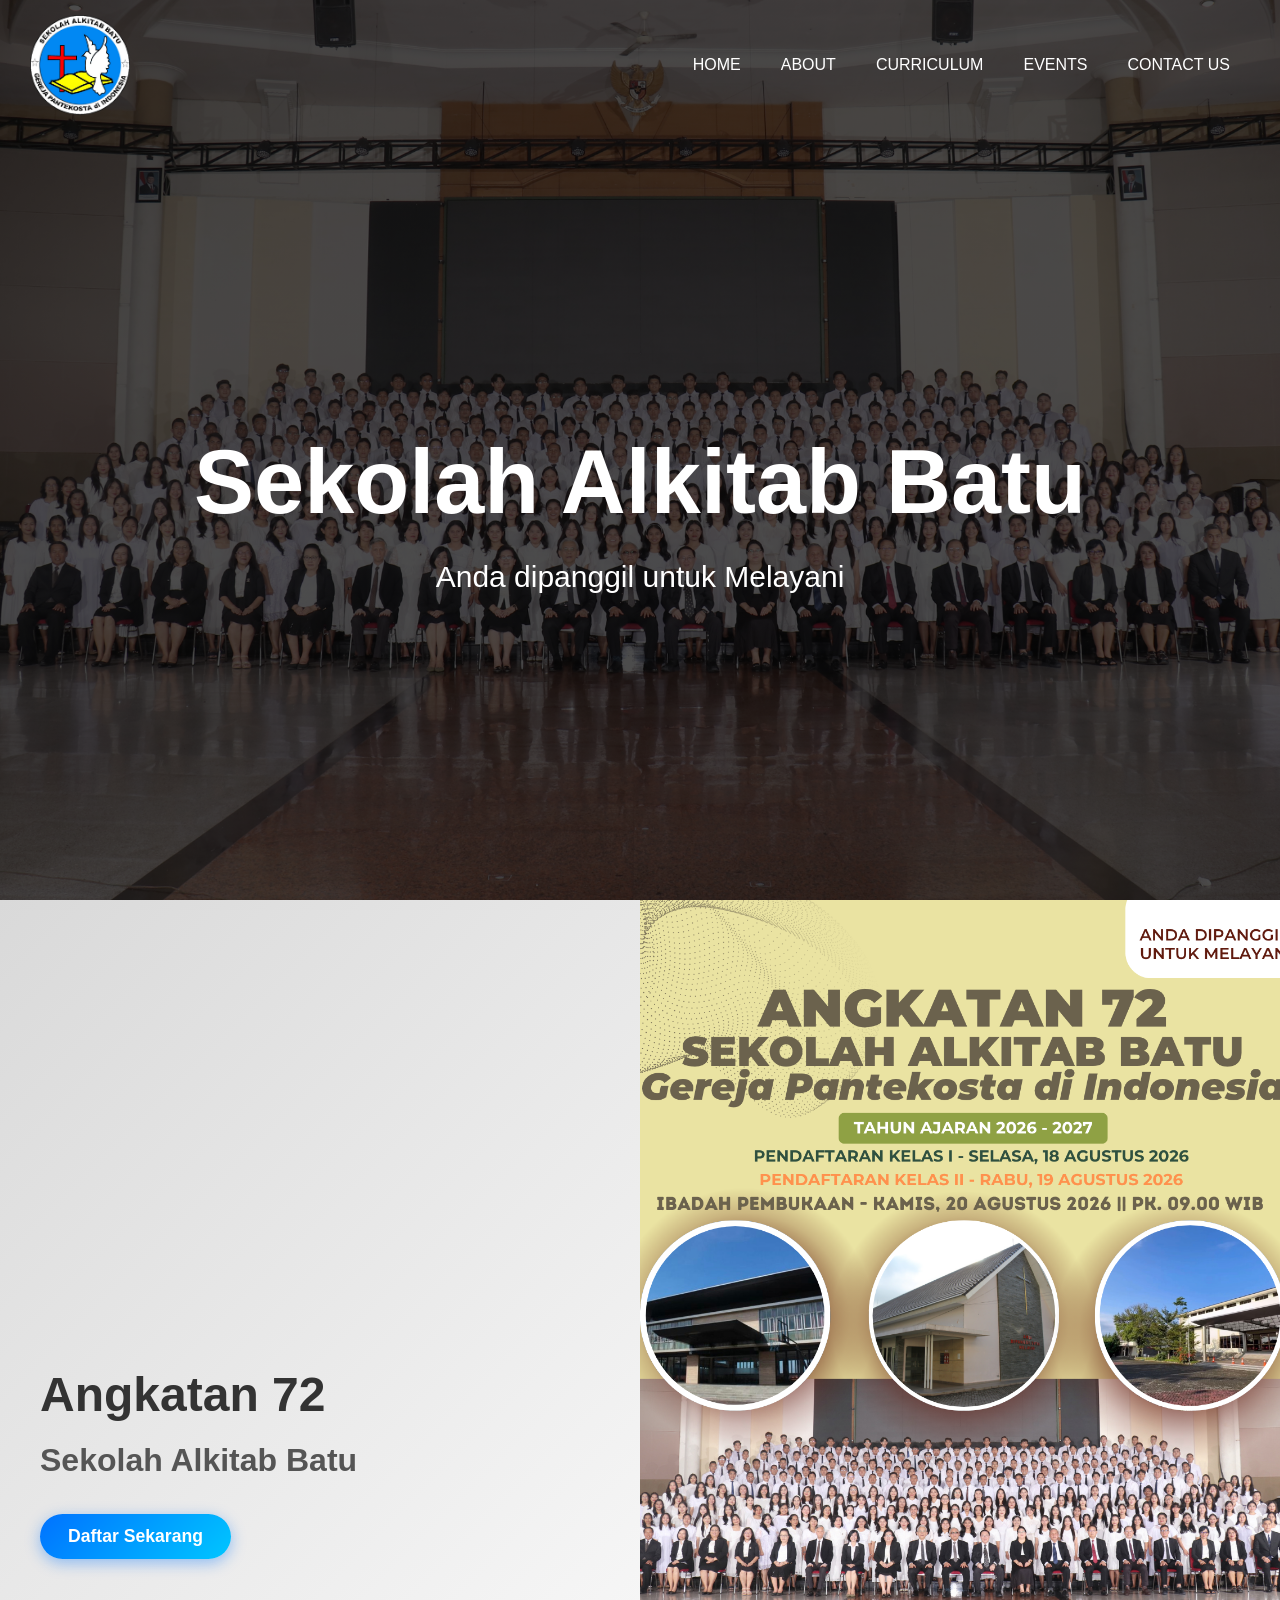
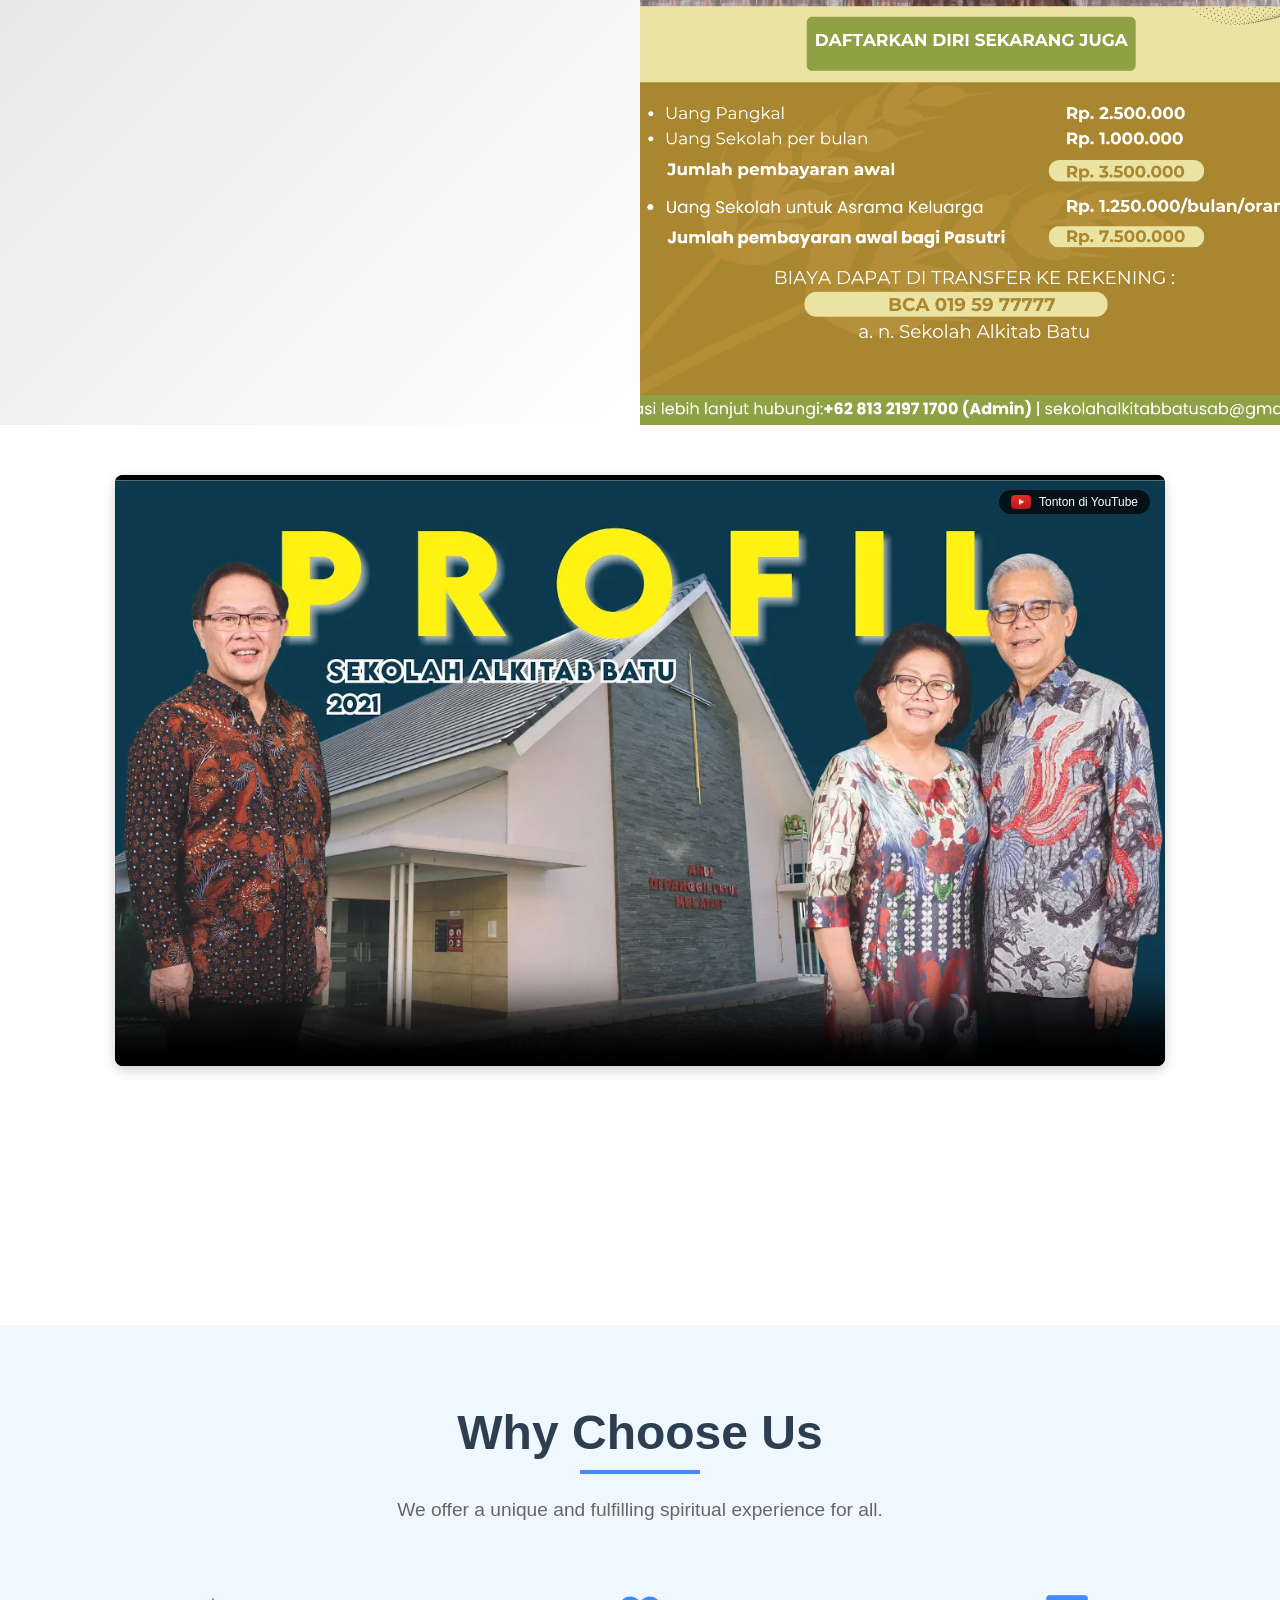
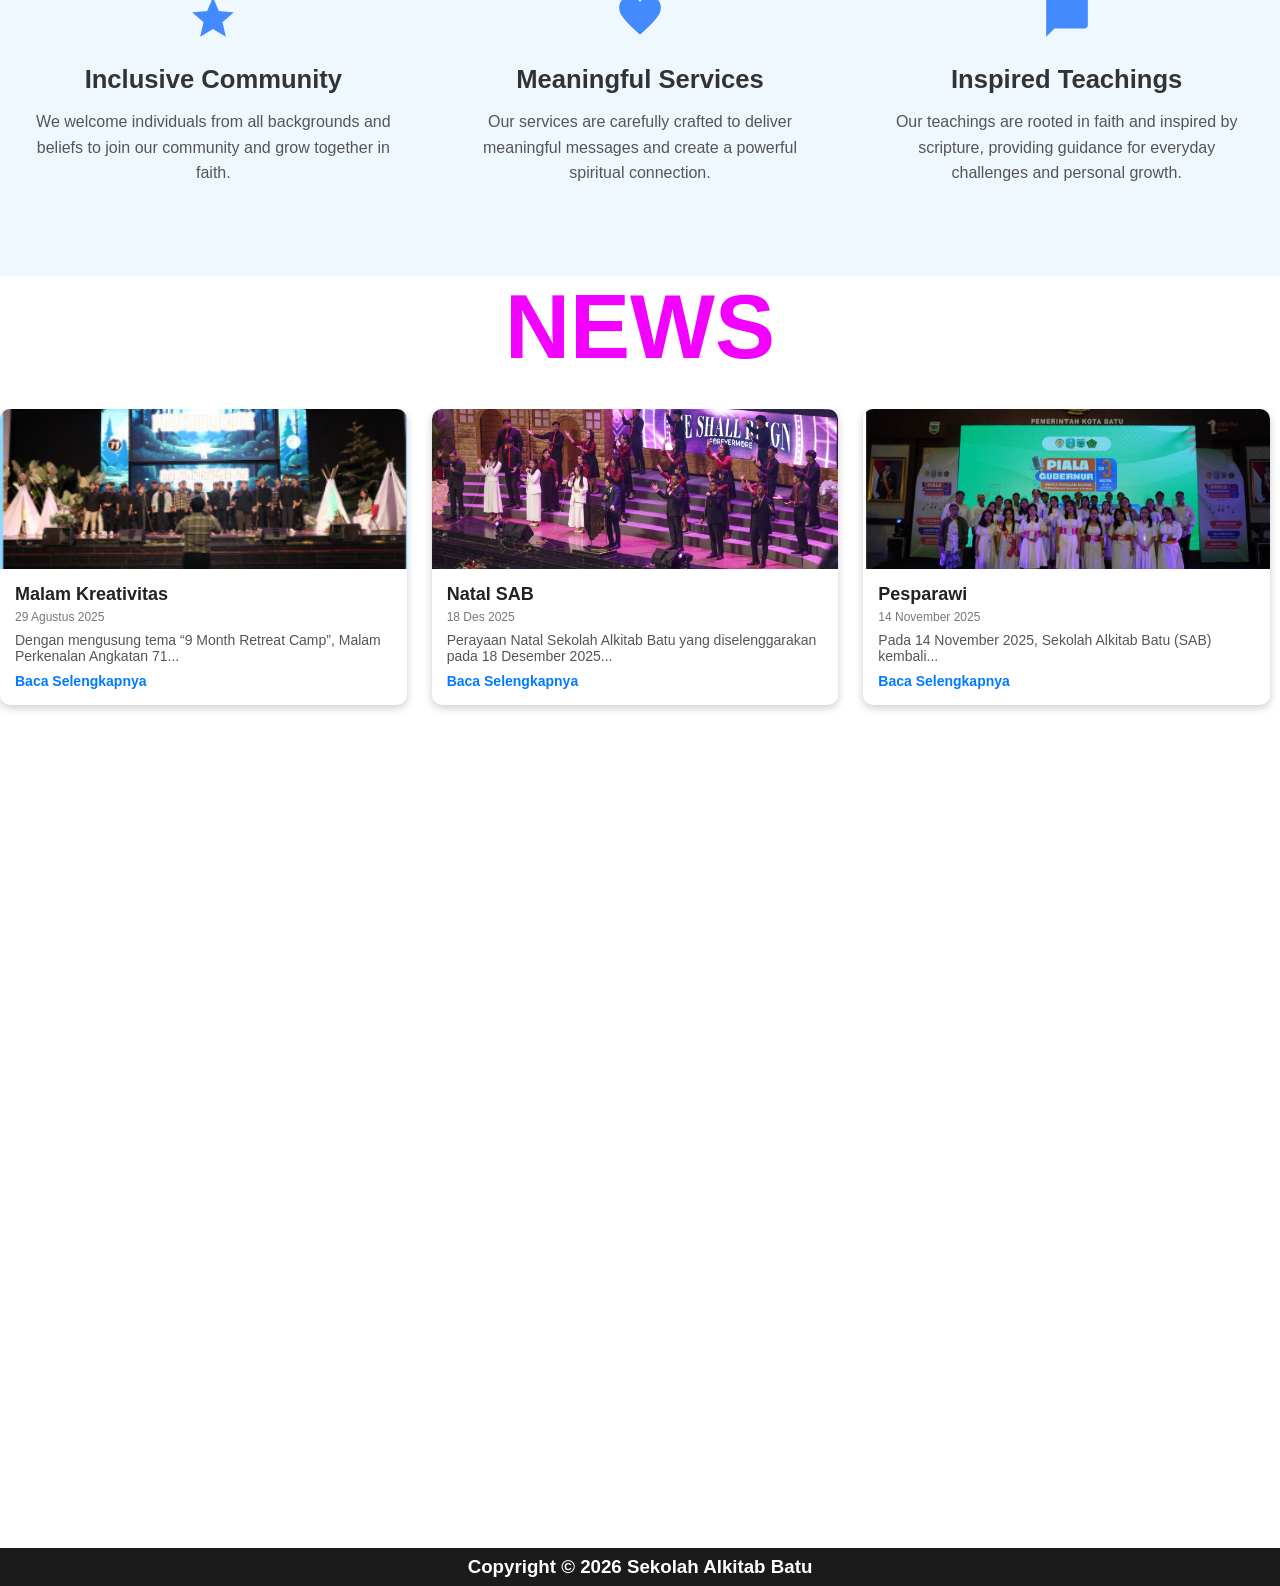
==== index.html @ ad8e278f "upload" ====
<!DOCTYPE html>
<html lang="en">

<head>
  <meta charset="UTF-8">
  <meta name="viewport" content="width=device-width, initial-scale=1.0">
  <title>Sekolah Alkitab Batu</title>
  <link rel="stylesheet" href="css/home.css">
</head>

<body>
 <div class="container" id="section1">
    <div class="slider-container">
        <div class="slide active bg_img1"></div>
        <div class="slide bg_img2"></div>
        <div class="slide bg_img3"></div>
    </div>

  <nav class="navbar">
    <img src="css/image/logo-sab.png" alt="logo" class="logo">
    <div class="hamburger" id="hamburger-menu">☰</div>
    <ul class="nav-links" id="nav-list">
      <li class="sidebar-only sidebar-title"><a href="home.html">Sekolah Alkitab Batu</a></li>
      <li class="active"><a href="home.html">HOME</a></li>
      <li><a href="about-us.html">ABOUT</a></li>
      <li><a href="read-more.html">CURRICULUM</a></li>
      <li><a href="events.html">EVENTS</a></li>
      <li><a href="contact_us.html">CONTACT US</a></li>
    <li class="sidebar-only sidebar-footer">© 2026 Sekolah Alkitab Batu</li>
    </ul>
  </nav>

    <div class="header-text">
        <h1>Sekolah Alkitab Batu</h1>
        <p>Anda dipanggil untuk Melayani</p>
    </div>
</div>

<div class="section2">
  <div class="left">
    <h1>Angkatan 72</h1>
    <h2>Sekolah Alkitab Batu</h2>
    <a href="https://drive.google.com/drive/folders/10XVSkFwkwXgyRfjBZw1SyXzf9VDKRDVM?usp=sharing" class="btn">Daftar Sekarang</a>
  </div>
  <div class="right">
  </div>
</div>

<div class="container" id="section3">
  <div class="video-wrapper">
  <video autoplay muted loop playsinline controls poster="css/image/thumbnail.jpg">
    <source src="css/image/PROFIL SEKOLAH ALKITAB BATU  2021.mp4" type="video/mp4">
  </video>

  <a href="https://youtu.be/Lh87fU7AupY" target="_blank" class="yt-link" title="Tonton di YouTube">
    <img src="css/image/youtube-png-5932.png" alt="YouTube Icon">
    <span>Tonton di YouTube</span>
  </a>
</div>
</div>

<section class="section-why">
    <div class="sw-header">
        <h1>Why Choose Us</h1>
        <div class="sw-line"></div>
        <p>We offer a unique and fulfilling spiritual experience for all.</p>
    </div>

    <div class="sw-container">
        <div class="sw-item">
            <div class="sw-icon">
                <span class="material-symbols-outlined">grade</span>
            </div>
            <h2>Inclusive Community</h2>
            <p>We welcome individuals from all backgrounds and beliefs to join our community and grow together in faith.</p>
        </div>

        <div class="sw-item">
            <div class="sw-icon">
                <span class="material-symbols-outlined">favorite</span>
            </div>
            <h2>Meaningful Services</h2>
            <p>Our services are carefully crafted to deliver meaningful messages and create a powerful spiritual connection.</p>
        </div>

        <div class="sw-item">
            <div class="sw-icon">
                <span class="material-symbols-outlined">chat_bubble</span>
            </div>
            <h2>Inspired Teachings</h2>
            <p>Our teachings are rooted in faith and inspired by scripture, providing guidance for everyday challenges and personal growth.</p>
        </div>
    </div>
</section>

<link rel="stylesheet" href="https://fonts.googleapis.com/css2?family=Material+Symbols+Outlined:opsz,wght,FILL,GRAD@48,400,1,0" />

<div class="section4">
  <div class="landing">
    <div class="text">
      <h1>NEWS</h1>
    </div>
  </div>

  <div class="news-container">
  <div class="news-card">
    <div class="news-thumb news1"></div>
      <div class="news-body">
        <h3>Malam Kreativitas</h3>
        <span class="date">29 Agustus 2025</span>
        <p>Dengan mengusung tema “9 Month Retreat Camp”, Malam Perkenalan Angkatan 71...</p>
        <a href="#popup1" class="read-more">Baca Selengkapnya</a>
      </div>
  </div>

  <div class="news-card">
    <div class="news-thumb news2"></div>
      <div class="news-body">
        <h3>Natal SAB</h3>
        <span class="date">18 Des 2025</span>
        <p>Perayaan Natal Sekolah Alkitab Batu yang diselenggarakan pada 18 Desember 2025...</p>
        <a href="#popup2" class="read-more">Baca Selengkapnya</a>
      </div>
    </div>

    <div class="news-card">
      <div class="news-thumb news3"></div>
        <div class="news-body">
        <h3>Pesparawi</h3>
        <span class="date">14 November 2025</span>
        <p>Pada 14 November 2025, Sekolah Alkitab Batu (SAB) kembali...</p>
        <a href="#popup3" class="read-more">Baca Selengkapnya</a>
        </div>
      </div>
    </div>
</div>

<div id="popup1" class="popup">
  <div class="popup-content">
    <a href="#" class="close">&times;</a>
    <div class="popup-header">
      <h2 class="popup-title">MALAM KREATIVITAS</h2>
      <h4 class="popup-subtitle">Perkenalan Angkatan 71 - 29 Agustus 2025</h4>
    </div>
    
    <div class="popup-images">
      <div class="popup-img-box">
        <img src="css/image/malam kreativitas.png" alt="malam kreativitas 1" class="popup-img">
        <p class="caption">Tim Pesparawi SAB tampil penuh semangat</p>
      </div>
      <div class="popup-img-box">
        <img src="css/image/malam kreativi.png" alt="Malam kreativitas 2" class="popup-img">
        <p class="caption">Suasana penuh antusiasme</p>
      </div>
    </div>

    <div class="popup-body">
      <p>Dengan mengusung tema “9 Month Retreat Camp”, Malam Perkenalan Angkatan 71 dikemas dalam konsep berkemah. Acara ini merupakan salah satu event tahunan Sekolah Alkitab Batu, digelar pada 29 Agustus 2025 di Auditorium Beth Sean SAB.</p>
      <p>Acara menampilkan 23 pengisi acara: 4 kamar siswa, 7 kamar siswi, dan 12 talent show. Setiap kamar menampilkan ciri khas masing-masing, diakhiri dengan perkenalan anggota kamar.</p>
      <p>Acara berlangsung meriah dan penuh sukacita, ditutup dengan penyerahan hadiah oleh Pdt. Daniel Rahardjo untuk pemenang outbound pengenalan lingkungan sekolah.</p>
      <blockquote class="highlight">
        “Karna Allah kita kreatif, maka ciptaanNya pun kreatif”
      </blockquote>
    </div>
  </div>
</div>

<div id="popup2" class="popup">
  <div class="popup-content">
    <a href="#" class="close">&times;</a>
    <div class="popup-header">
      <h2 class="popup-title">NATAL SAB</h2>
      <h4 class="popup-subtitle">Perayaan Natal - 18 Desember 2025</h4>
    </div>

    <div class="popup-images">
      <div class="popup-img-box">
        <img src="css/image/NatalSAB.png" alt="Natal SAB" class="popup-img">
        <p class="caption">Perayaan Natal SAB penuh sukacita</p>
      </div>
      <div class="popup-img-box">
        <img src="css/image/nata.png" alt="Natal SAB 2" class="popup-img">
        <p class="caption">Suasana penuh antusiasme</p>
      </div>
    </div>

    <div class="popup-body">
      <p>Perayaan Natal Sekolah Alkitab Batu pada 18 Desember 2025 berlangsung penuh sukacita. Mengusung tema “He Shall Reign Forevermore”, acara ini menjadi momen indah bagi jemaat, mahasiswa, staf, dan tamu undangan.</p>
      <p>Acara diawali dengan praise and worship dipimpin oleh Pdt. Andrew Assa, dilanjutkan candle light oleh Kepala Sekolah dan Pdt. David Ibrahim sebagai simbol terang Kristus.</p>
      <p>Firman Tuhan menegaskan bahwa Yesus Kristus adalah Raja yang berkuasa atas hidup orang percaya. Kantata Natal yang dibawakan memperkaya perayaan dengan pujian, gerakan, dan kekompakan.</p>
      <p>Acara ditutup dengan ucapan terima kasih oleh Pdt. Daniel Raharjo dan doa penutup. Setelah ibadah, dilanjutkan ramah tamah di ruang makan SAB, dihadiri lebih dari 700 orang.</p>

      <blockquote class="highlight">
        “He Shall Reign Forevermore”
      </blockquote>
    </div>
  </div>
</div>

<div id="popup3" class="popup">
  <div class="popup-content">
    <a href="#" class="close">&times;</a>
    
    <div class="popup-header">
      <h2 class="popup-title">MEZBAH, BUKAN PANGGUNG</h2>
      <h4 class="popup-subtitle">Kontingen Pesparawi Sekolah Alkitab Batu Goes to Surabaya</h4>
    </div>

  <div class="popup-images">
    <div class="popup-img-box">
      <img src="css/image/pesparawi.png" alt="Pesparawi SAB 1" class="popup-img">
      <p class="caption">Tim Pesparawi SAB tampil penuh semangat</p>
    </div>
  <div class="popup-img-box">
    <img src="css/image/pesparwai.png" alt="Pesparawi SAB 2" class="popup-img">
    <p class="caption">Suasana penuh antusiasme</p>
  </div>
  </div>
  
    <div class="popup-body">
      <p>Pada 14 November 2025, Sekolah Alkitab Batu (SAB) kembali menunjukkan dedikasi dan talenta terbaiknya dalam ajang Pesparawi tingkat Provinsi kategori Paduan Suara Remaja. Bertempat di Graha Pancasila, Balai Kota Among Tani, Kota Wisata Batu, acara ini berlangsung dengan suasana penuh antusiasme, kreativitas, dan kekompakan.</p>
      <p>Kontingen SAB yang beranggotakan 30 orang adalah hamba-hamba Tuhan yang dipanggil untuk melayani dalam paduan suara. Mereka sadar kehidupan mereka adalah penyembahan, sehingga setiap pujian yang dinaikkan bertujuan memberkati orang lain dan memuliakan nama Tuhan Yesus.</p>
      <p>Penampilan yang sangat memberkati. Seketika atmosfer ruangan berubah karena ada pengurapan Tuhan dalam pujian yang dibawakan kontingen SAB.</p>
      <blockquote class="highlight">
        Mezbah berbeda dengan panggung. Panggung menuntut pujian, tetapi mezbah adalah tempat kita mempersembahkan hidup kepada Tuhan.
      </blockquote>
      <p>Tim Pesparawi SAB goes to Surabaya menjadi pencapaian yang membanggakan sekaligus dorongan untuk terus berlatih dan memberi yang terbaik bagi Tuhan. Juara hanyalah bonus, yang terpenting adalah setiap talenta dipakai untuk memuliakan nama Tuhan.</p>
    </div>
  </div>
</div>

<section class="cta-section">
  <h1 class="cta-title">Join Sekolah Alkitab Batu</h1>
    <p class="cta-description">
      Become part of our community and take the first step towards a fulfilling and meaningful journey.
    </p>
  <a href="contact_us.html" class="btn-join">JOIN NOW</a>
</section>

<footer>
    <div class="f-container">
      <div class="footer-left">
        <img src="css/image/logo-sab.png" alt="">
      </div>

      <div class="footer-center">
        <h2>Quick Link</h2>
        <ul>
          <li><a href="about-us.html">About</a></li>
          <li><a href="contact_us.html">Contact Us</a></li>
        </ul>
      </div>

      <div class="footer-right">
        <h2>Social Media</h2>
        <ul class="icon">
          <li><a href="https://www.instagram.com/sekolahalkitabbatu/?hl=en"><img src="css/image/logo-instagram-png-13547.png" alt=""></a></li>
          <li><a href="https://www.facebook.com/share/1B7aE4u3Wn/"><img src="css/image/facebook-png-6117.png" alt=""></a></li>
          <li><a href="https://wa.me/message/JY6PTT3UTQPRJ1"><img src="css/image/whatsapp-png-23845.png" alt=""></a></li>
          <li><a href="https://www.youtube.com/@sekolahalkitabbatu9835"><img src="css/image/youtube-png-5932.png" alt=""></a></li>
        </ul>
      </div>
    </div>
</footer>

<div class="copyright">
    <h3>Copyright &copy 2026 Sekolah Alkitab Batu</h3>
</div>

<script>
  const slides = document.querySelectorAll('.slide');
        let currentIndex = 0;

        function changeSlide() {
            slides[currentIndex].classList.remove('active');
            currentIndex = (currentIndex + 1) % slides.length;
            slides[currentIndex].classList.add('active');
        }

        setInterval(changeSlide, 5000);
  window.addEventListener("DOMContentLoaded", () => {
    const sections = document.querySelectorAll(
      ".section2, .section-why, .container, .section4, .cta-section, footer"
    );

    sections.forEach((sec, i) => {
      setTimeout(() => sec.classList.add("show"), i * 500);
    });
  });
  const hamburger = document.querySelector(".hamburger");
  const navLinks = document.querySelector(".nav-links");

  hamburger.addEventListener("click", () => {
    navLinks.classList.toggle("active");
});
</script>


</body>
</html>
---- css/home.css ----
* {
  margin: 0;
  padding: 0;
  font-family: Arial, Helvetica, sans-serif;
}

html{
  scroll-behavior:smooth;
}

.navbar {
  width: 100%;
  padding: 15px 30px;
  display: flex;
  align-items: center;
  justify-content: space-between;
  box-sizing: border-box;
  font-size: 14px;
  position: relative;
  z-index: 1000;
}

.logo {
  width: 100px;
  cursor: pointer;
}

.nav-links {
  margin: 0;
  padding: 0;
  display: flex;
  list-style: none;
}

.nav-links li {
  margin: 0 20px;
  position: relative;
  font-size: 16px;
}

.nav-links li a {
  text-decoration: none;
  color: white;
  text-transform: uppercase;
  transition: color 0.3s ease;
}

.sidebar-only {
  display: none !important;
}

.nav-links li a:hover {
  color: lightblue;
}

.nav-links li:not(.sidebar-only)::after {
  content: '';
  height: 3px;
  width: 0;
  background: lightblue;
  position: absolute;
  left: 0;
  bottom: -5px;
  transition: 0.5s;
}

.nav-links li:not(.sidebar-only):hover::after {
  width: 100%;
}

.hamburger {
  display: none;
  font-size: 24px;
  color: white;
  cursor: pointer;
}

@media (max-width: 768px) {
  .nav-links {
    display: none; 
    flex-direction: column;
    width: 70%; 
    height: 100vh;
    background: #232739; 
    position: fixed;
    top: 0;
    right: -70%;
    transition: right 0.4s ease;
    padding: 0;
    z-index: 999;
  }

  .nav-links.active {
    display: flex;
    right: 0; 
  }

  .sidebar-only {
    display: block !important;
  }

  .sidebar-title {
    padding: 30px 25px;
    border-bottom: 1px solid rgba(255,255,255,0.1);
  }
  
  .sidebar-title a {
    font-weight: bold;
    font-size: 18px;
    text-transform: none !important;
  }

  .nav-links li {
    margin: 0; 
    width: 100%;
    text-align: left; 
  }

  .nav-links li a {
    display: block;
    padding: 18px 25px;
    width: 100%;
    box-sizing: border-box;
  }

  .nav-links li a:hover, 
  .nav-links li.active a {
    background: #3a86ff; 
    color: white;
  }

  .sidebar-footer {
    margin-top: auto; 
    padding: 20px 25px;
    color: rgba(255,255,255,0.4);
    font-size: 12px;
    border-top: 1px solid rgba(255,255,255,0.1);
  }

  .nav-links li::after {
    display: none; 
  }

  .hamburger {
    display: block;
    z-index: 1001; 
  }
}

.header-text{
    position: relative; 
    z-index: 10;       
    flex: 1;           
    display: flex;
    flex-direction: column;
    justify-content: center; 
    align-items: center;     
    color: white;
    text-align: center;
    pointer-events: none;
}

.header-text h1{
  font-size: 90px;
  margin: 10px;
}

.header-text p{
  font-size: 30px;
  margin: 10px;
}

.landing {
  display: flex;
  height: 100%;
  align-items: center;
  justify-content: center;
}

.landing .text {
  display: flex;
  flex-wrap: nowrap;
  justify-content: center;
  text-align: center;
}

.landing .text h1 {
  color: rgb(242, 1, 255);
  font-size: 90px;
}

.header-text p{
  margin: 20px auto;
  font-weight: 100;
  line-height: 25px;
}

.container {
    width: 100%;
    height: 100vh;
    position: relative;
    overflow: hidden;
    display: flex;
    flex-direction: column;
}

.slider-container {
    position: absolute;
    top: 0;
    left: 0;
    width: 100%;
    height: 100%;
    z-index: 1;
}

.slide {
    position: absolute;
    width: 100%;
    height: 100%;
    background-position: center;
    background-size: cover;
    opacity: 0;
    transition: opacity 1.5s ease-in-out;
}

.slide.active {
    opacity: 1;
}

.bg_img1 {
    background-image: linear-gradient(rgba(0, 0, 0, 0.7), rgba(0, 0, 0, 0.7)), 
                      url("image/ANGKATAN 70.JPG");
}

.bg_img2 {
    background-image: linear-gradient(rgba(0, 0, 0, 0.7), rgba(0, 0, 0, 0.7)), 
                      url("image/ANGKATAN\ 69.jpg"); 
}

.bg_img3 {
    background-image: linear-gradient(rgba(0, 0, 0, 0.7), rgba(0, 0, 0, 0.7)), 
                      url("image/ANGKATAN\ 68.jpg"); 
}

.section2 {
  display: grid;
  grid-template-columns: 1fr 1fr;
  min-height: 125vh;
}

.left {
  background: linear-gradient(135deg, #d9d9d9, #ffffff);
  padding: 40px;
  display: flex;
  flex-direction: column;
  justify-content: center;
  align-items: flex-start;
  text-align: center;
}

.left h1 {
  font-size: 3em;
  margin: 0 0 20px;
  color: #333;
}

.left h2 {
  font-size: 2em;
  margin: 0 0 15px;
  color: #555;
}

.left p {
  font-size: 1.2em;
  margin: 10px 0;
  color: #444;
}

.btn {
  display: inline-block;
  padding: 12px 28px;
  margin-top: 20px;
  font-size: 1.1em;
  font-weight: bold;
  color: #fff;
  background: linear-gradient(135deg, #0072ff, #00c6ff);
  border: none;
  border-radius: 30px;
  text-decoration: none;
  box-shadow: 0 4px 15px rgba(0, 114, 255, 0.4);
  transition: all 0.3s ease;
}

.btn:hover {
  background: linear-gradient(135deg, #00c6ff, #0072ff);
  transform: translateY(-3px);
  box-shadow: 0 6px 20px rgba(0, 114, 255, 0.6);
}

.right {
  background-image: url("image/Flyer72.png"); 
  background-size: cover;
  background-position: center;
  background-repeat: no-repeat;
}

.bg_img3 {
  background-color: aliceblue;
  background-position: center;
  background-size: cover;
}

.video-wrapper {
  position: relative;
  width: 100%;
  max-width: 1050px;
  margin: 50px auto;
  aspect-ratio: 16 / 9;
  background: #000; 
  border-radius: 8px;
  overflow: hidden;
  box-shadow: 0 4px 12px rgba(0,0,0,0.2);
}

.video-wrapper video {
  width: 100%;
  height: 100%;
  object-fit: cover;
}

.yt-link {
  position: absolute;
  top: 15px;
  right: 15px;
  display: flex;
  align-items: center;
  background: rgba(0, 0, 0, 0.7);
  padding: 5px 12px;
  border-radius: 20px;
  text-decoration: none;
  color: white;
  font-family: sans-serif;
  font-size: 12px;
  transition: background 0.3s;
  z-index: 10;
}

.yt-link:hover {
  background: rgba(255, 0, 0, 0.9); 
}

.yt-link img {
  width: 20px;
  margin-right: 8px;
}

.section-why {
    padding: 80px 20px;
    margin: 0 auto;
    font-family: 'Segoe UI', Roboto, Helvetica, Arial, sans-serif;
    text-align: center;
    color: #333;
    background-color: aliceblue;
}

.sw-header h1 {
    font-size: 3rem;
    color: #2c3e50;
    margin-bottom: 10px;
    font-weight: 600;
}

.sw-line {
    width: 120px;
    height: 4px;
    background-color: #448aff; 
    margin: 0 auto 25px;
}

.sw-header p {
    font-size: 1.2rem;
    color: #666;
    margin-bottom: 60px;
}

.sw-container {
    display: flex;
    justify-content: space-between;
    gap: 40px;
    flex-wrap: wrap; 
}

.sw-item {
    flex: 1;
    min-width: 280px;
    padding: 10px;
}

.sw-icon {
    margin-bottom: 20px;
}

.sw-icon .material-symbols-outlined {
    font-size: 50px;
    color: #448aff;
    font-variation-settings: 'FILL' 1, 'wght' 400, 'GRAD' 0, 'opsz' 48;
}

.sw-item h2 {
    font-size: 1.6rem;
    margin-bottom: 15px;
    color: #333;
}

.sw-item p {
    line-height: 1.6;
    color: #555;
    font-size: 1rem;
}

header:hover {
      background-color: #357ab8;
    }

.news-container {
  display: flex;            
  gap: 25px;
  margin-top: 30px;
  overflow-x: auto;         
  padding-bottom: 15px;     
  scroll-snap-type: x mandatory;
}

.news-card {
  position: relative;
  background: #fff;
  border-radius: 10px;
  box-shadow: 0 3px 8px rgba(0,0,0,0.2);
  overflow: hidden;
  transition: transform 0.3s ease;
  flex: 0 0 calc(33.333% - 20px); 
  scroll-snap-align: start;
  min-width: 250px;
}

.news-container::-webkit-scrollbar {
  height: 8px;
}
.news-container::-webkit-scrollbar-thumb {
  background: #ccc;
  border-radius: 10px;
}

.news-card:hover {
  transform: translateY(-6px);
}

.news-thumb {
  width: 100%;
  height: 160px;
  background-size: cover;
  background-position: center;
}

.news-body {
  padding: 15px;
}

.news-body h3 {
  margin: 0;
  font-size: 18px;
  color: #222;
}

.news-body .date {
  font-size: 12px;
  color: #777;
  display: block;
  margin: 5px 0;
}

.news-body p {
  font-size: 14px;
  color: #555;
  margin: 8px 0;
}

.read-more {
  text-decoration: none;
  color: #007BFF;
  font-weight: bold;
  font-size: 14px;
}

.read-more:hover {
  text-decoration: underline;
}

.news1 {
  background-image: url("image/malam\ kreativitas.png");
}

.news2 {
  background-image: url("image/IMG_2236.jpg");
}

.news3 {
  background-image: url("image/pesparawi.png");
}

.popup {
  display: none;
  position: fixed;
  top: 0; left: 0;
  width: 100%; height: 100%;
  background: rgba(0,0,0,0.6);
  z-index: 999;
}

.popup:target {
  display: block;
  animation: fadeIn 0.3s ease;
}

.popup-content {
  background: #fff;
  margin: 8% auto;
  padding: 30px;
  width: 60%;
  max-width: 800px;
  max-height: 70%;
  border-radius: 10px;
  text-align: justify;
  box-shadow: 0 6px 20px rgba(0,0,0,0.3);
  overflow-y: auto;
}

.popup-header {
  text-align: center;
  margin-bottom: 20px;
}

.popup-title {
  font-size: 28px;
  font-weight: bold;
  color: #004aad; 
  text-transform: uppercase;
  margin-bottom: 10px;
}

.popup-subtitle {
  font-size: 18px;
  font-style: italic;
  color: #d35400; 
}

.popup-images {
  display: flex;
  gap: 20px;              
  justify-content: center;
  margin: 20px 0;
  flex-wrap: wrap;        
}

.popup-img-box {
  flex: 1;
  text-align: center;
}

.popup-img-box img {
  width: 100%;
  max-width: 400px;       
  height: 250px;
  object-fit: cover;
  border-radius: 8px;
  box-shadow: 0 4px 12px rgba(0,0,0,0.2);
}

.caption {
  font-size: 14px;
  color: #555;
  margin-top: 8px;
}

.caption {
  font-size: 14px;
  color: #555;
  margin-top: 8px;
}

.popup-body p {
  margin-bottom: 15px;
  text-align: justify;
}

.highlight {
  background: #fdf2d0;
  border-left: 5px solid #f39c12;
  padding: 10px 15px;
  font-style: italic;
  margin: 20px 0;
  color: #333;
}

.close {
  float: right;
  font-size: 28px;
  font-weight: bold;
  text-decoration: none;
  color: #888;
}

.close:hover {
  color: red;
}

@keyframes fadeIn {
  from {opacity: 0;}
  to {opacity: 1;}
}

@media (max-width: 600px) {
  .popup-content {
    width: 95%;
    padding: 15px;
  }
  .popup-title {
    font-size: 22px;
  }
}


.cta-section {
    text-align: center;
    padding: 100px 40px;
    color: white; 
    background: linear-gradient(135deg, #b8c6db 0%, #f5f7fa 100%); 
    background: linear-gradient(120deg, #d4fc79 0%, #96e6a1 100%); 
    background: linear-gradient(to right, #a1c4fd 0%, #c2e9fb 100%); 
    background: linear-gradient(135deg, #aec6cf, #e1bee7, #ffecb3);
    
    box-shadow: 0 15px 35px rgba(0, 0, 0, 0.05);
}

.cta-title {
    font-size: clamp(1.8rem, 5vw, 3.2rem); 
    margin-bottom: 20px;
    font-weight: 700;
    letter-spacing: -0.5px;
}

.cta-description {
    font-size: 1.15rem;
    max-width: 650px;
    margin: 0 auto 40px auto;
    line-height: 1.6;
    opacity: 0.95;
}

.btn-join {
    display: inline-block;
    background-color: #f38d31;
    color: white;
    padding: 16px 45px;
    text-decoration: none;
    font-weight: bold;
    border-radius: 6px;
    transition: all 0.3s ease;
    text-transform: uppercase;
    box-shadow: 0 4px 15px rgba(243, 141, 49, 0.3);
}

.btn-join:hover {
    background-color: #e67e22;
    transform: translateY(-3px);
    box-shadow: 0 6px 20px rgba(243, 141, 49, 0.4);
}

footer {
  background: black;
  position: relative;
  width: 100%;
  height: auto;
  padding: 50px 0px;
}

footer .f-container {
  width: 100%;
  display: grid;
  grid-template-columns: 1fr 0.5fr 0.5fr 1fr;
  grid-gap: 5px;
}

.footer-center,
.footer-right {
  padding-top: 50px;
}

footer h2 {
  position: relative;
  color: white;
  font-weight: 500;
  margin-bottom: 30px;
}

footer h2::before {
  content: '';
  position: absolute;
  bottom: -10px;
  left: 0px;
  width: 150px;
  height: 2px;
  background-color: white;
}

footer li {
  list-style-type: none;
}

.footer-left {
  display: flex;
  align-content: center;
  justify-content: center;
}

.footer-left img {
  margin: auto;
  width: 300px;
  height: 300px;
}

.footer-center li a {
  color: white;
  text-decoration: none;
  margin-bottom: 10px;
  display: inline-block;
  font-size: 20px;
}

.footer-center li a:hover {
  color: lightblue;
}

.icon {
  margin-top: 40px;
  display: grid;
  grid-template-columns: repeat(5, 50px);
  grid-gap: 20px;
}

.icon li {
  list-style-type: none;
}

.icon li a {
  display: inline-block;
  width: 50px;
  height: 50px;
  background: grey;
  display: grid;
  align-content: center;
  justify-content: center;
  border-radius: 40%;
}

.icon li a img {
  width: 30px;
  height: 30px;
}

.icon li a:hover {
  background: lightblue;
}

@media (max-width: 768px) {
  .section2 {
    grid-template-columns: 1fr;
  }
  .right {
    height: 50vh;
  }
  .sw-container {
        flex-direction: column;
        align-items: center;
  }
  .sw-item {
        max-width: 400px;
  }
  .cta-section {
        padding: 60px 20px;
  }
  footer .f-container {
    grid-template-columns: 1fr;
    text-align: center;
  }
  .footer-center, .footer-right {
    padding-top: 10px;
  }
}

.copyright {
  width: 100%;
  background: rgb(27, 27, 27);
  padding: 8px 0px;
  text-align: center;
  color: white;
}

.section2, .section-why, .container, .section4, .cta-section, footer {
  opacity: 0;
  transform: translateY(30px);
  transition: opacity 1s ease, transform 1s ease;
}

.show {
  opacity: 1;
  transform: translateY(0);
}
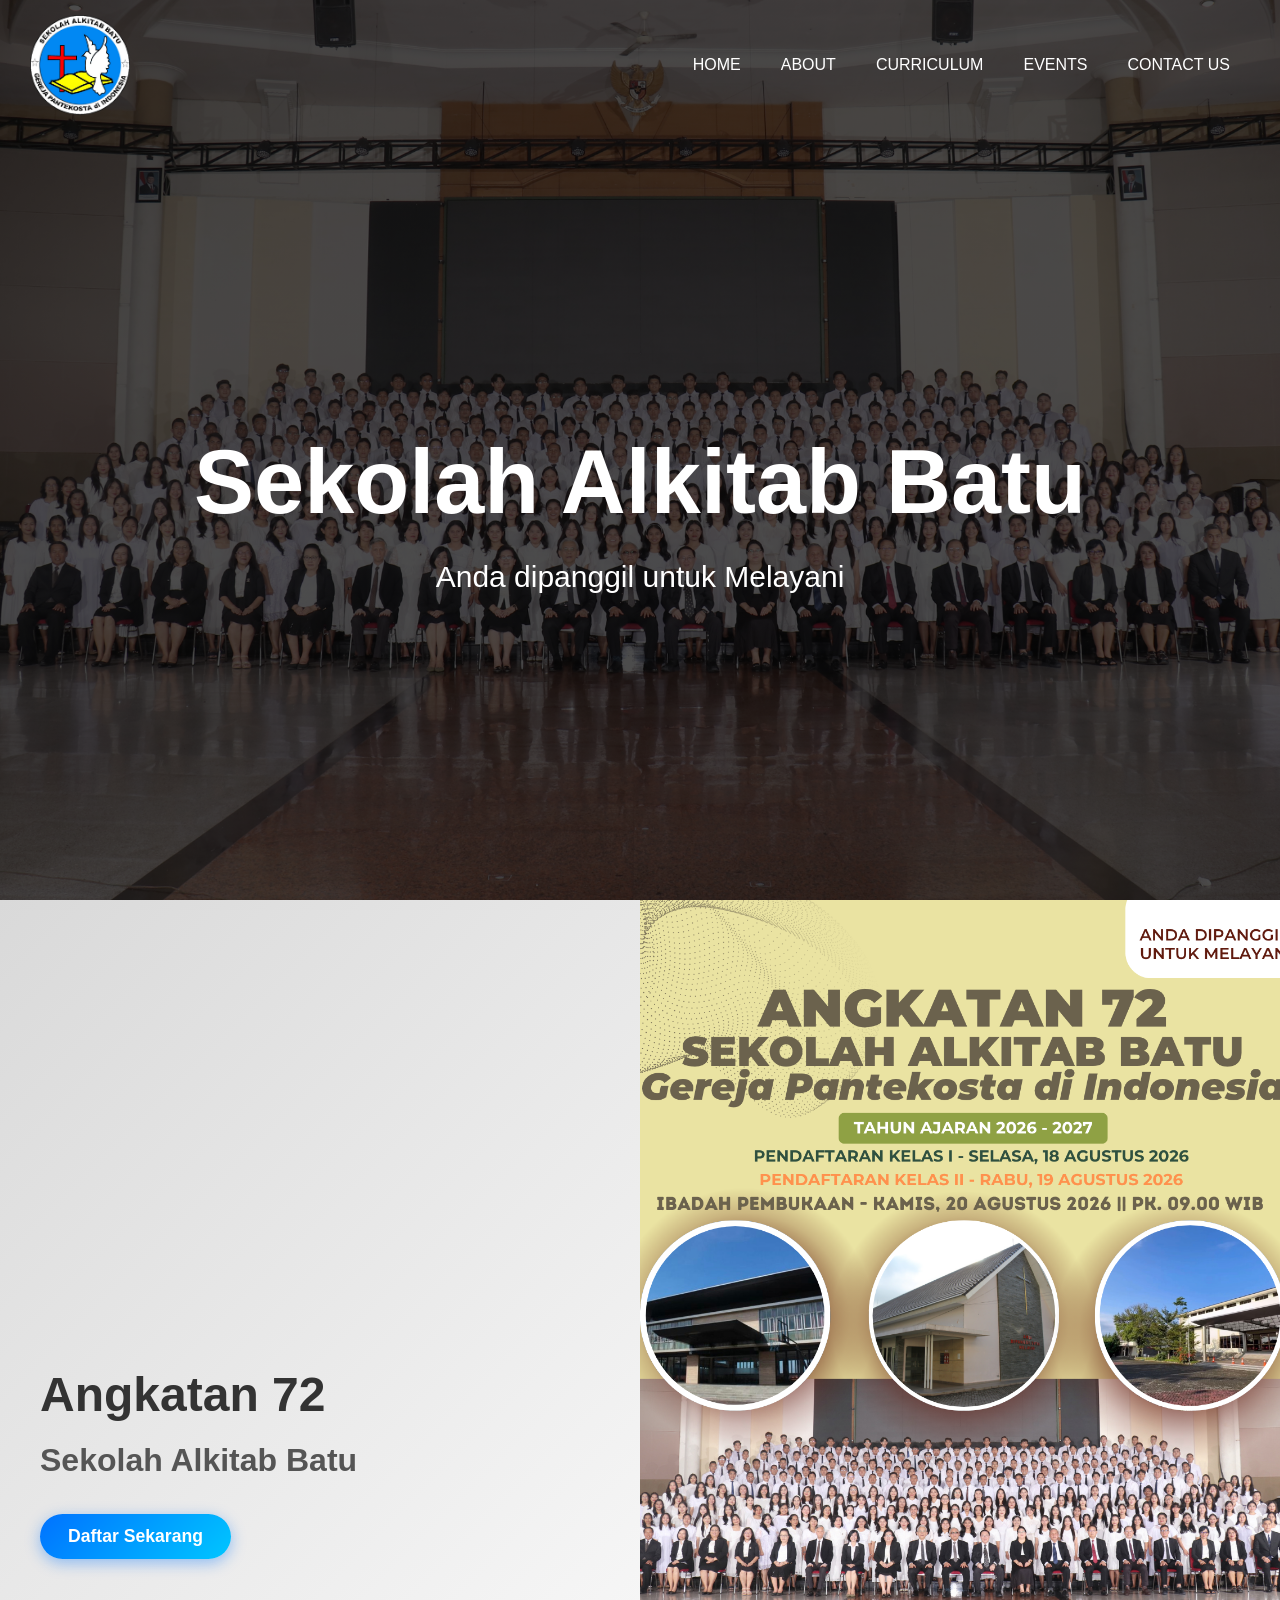
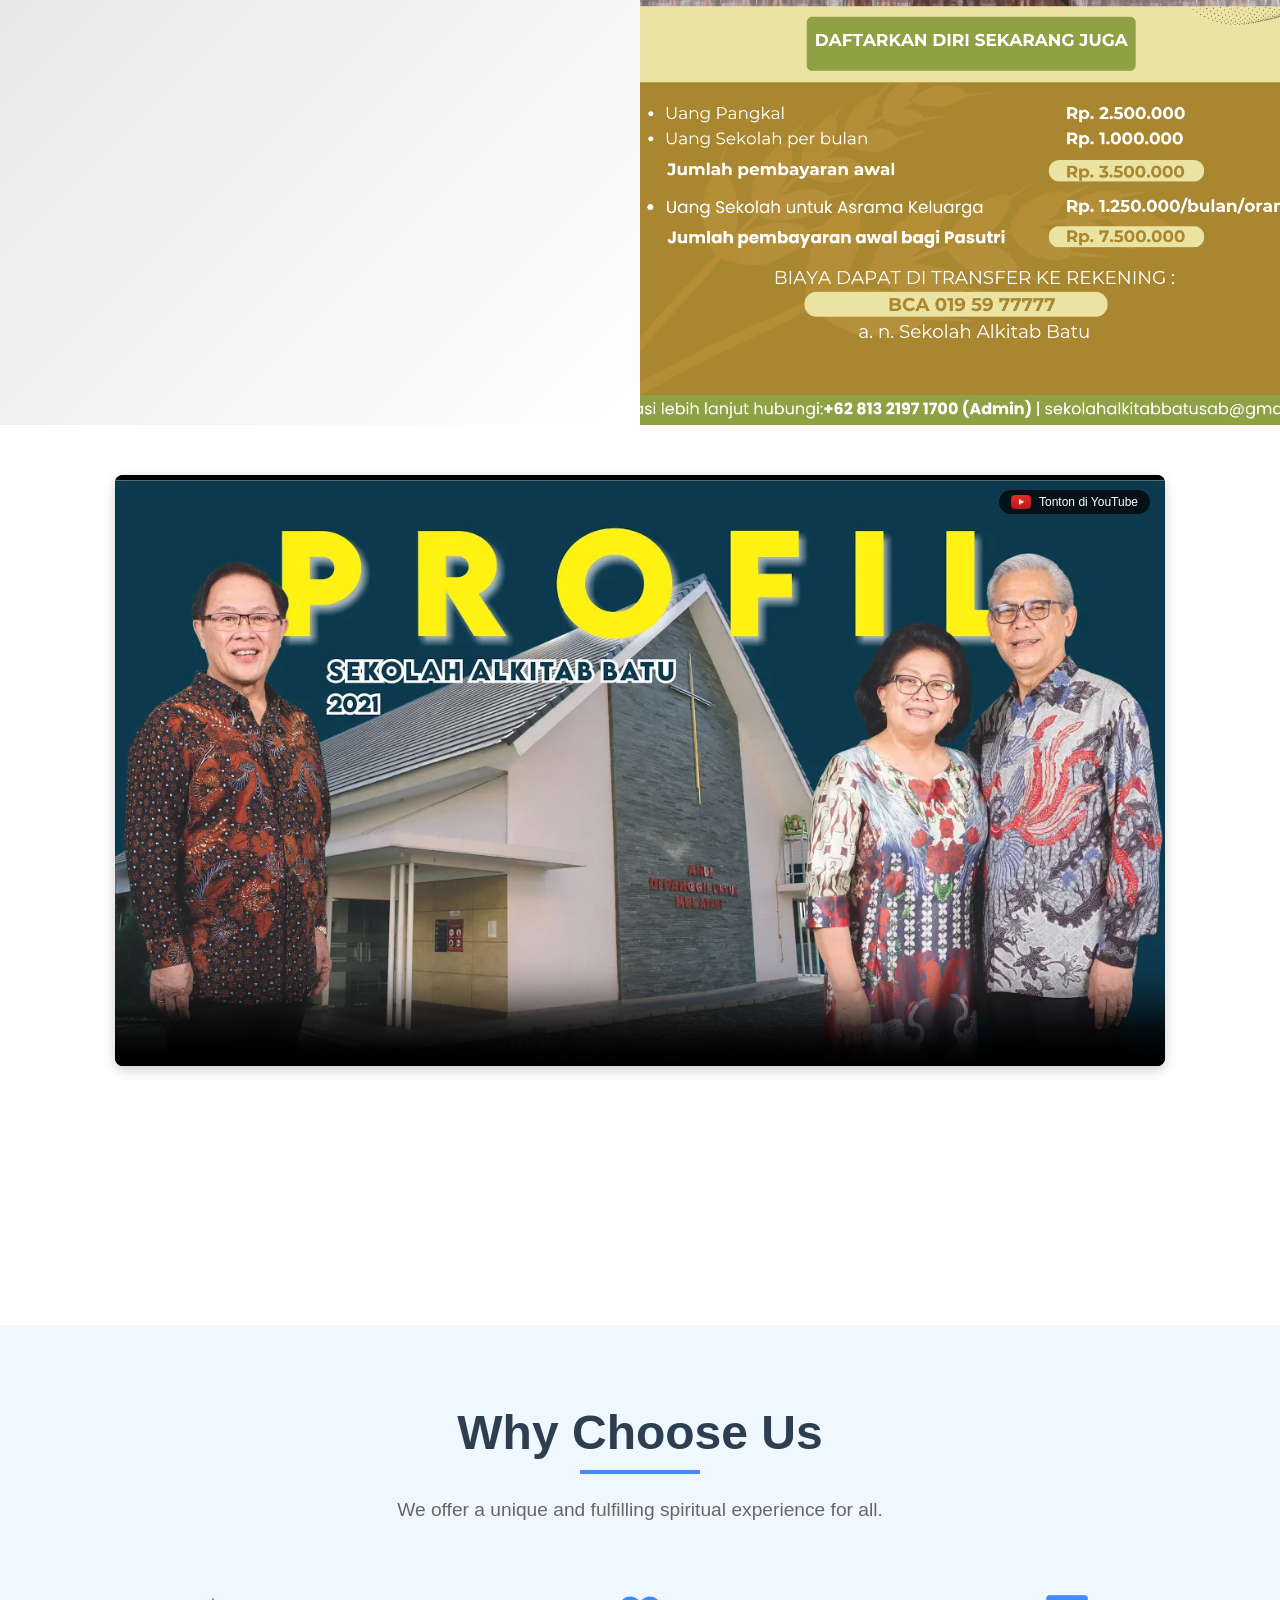
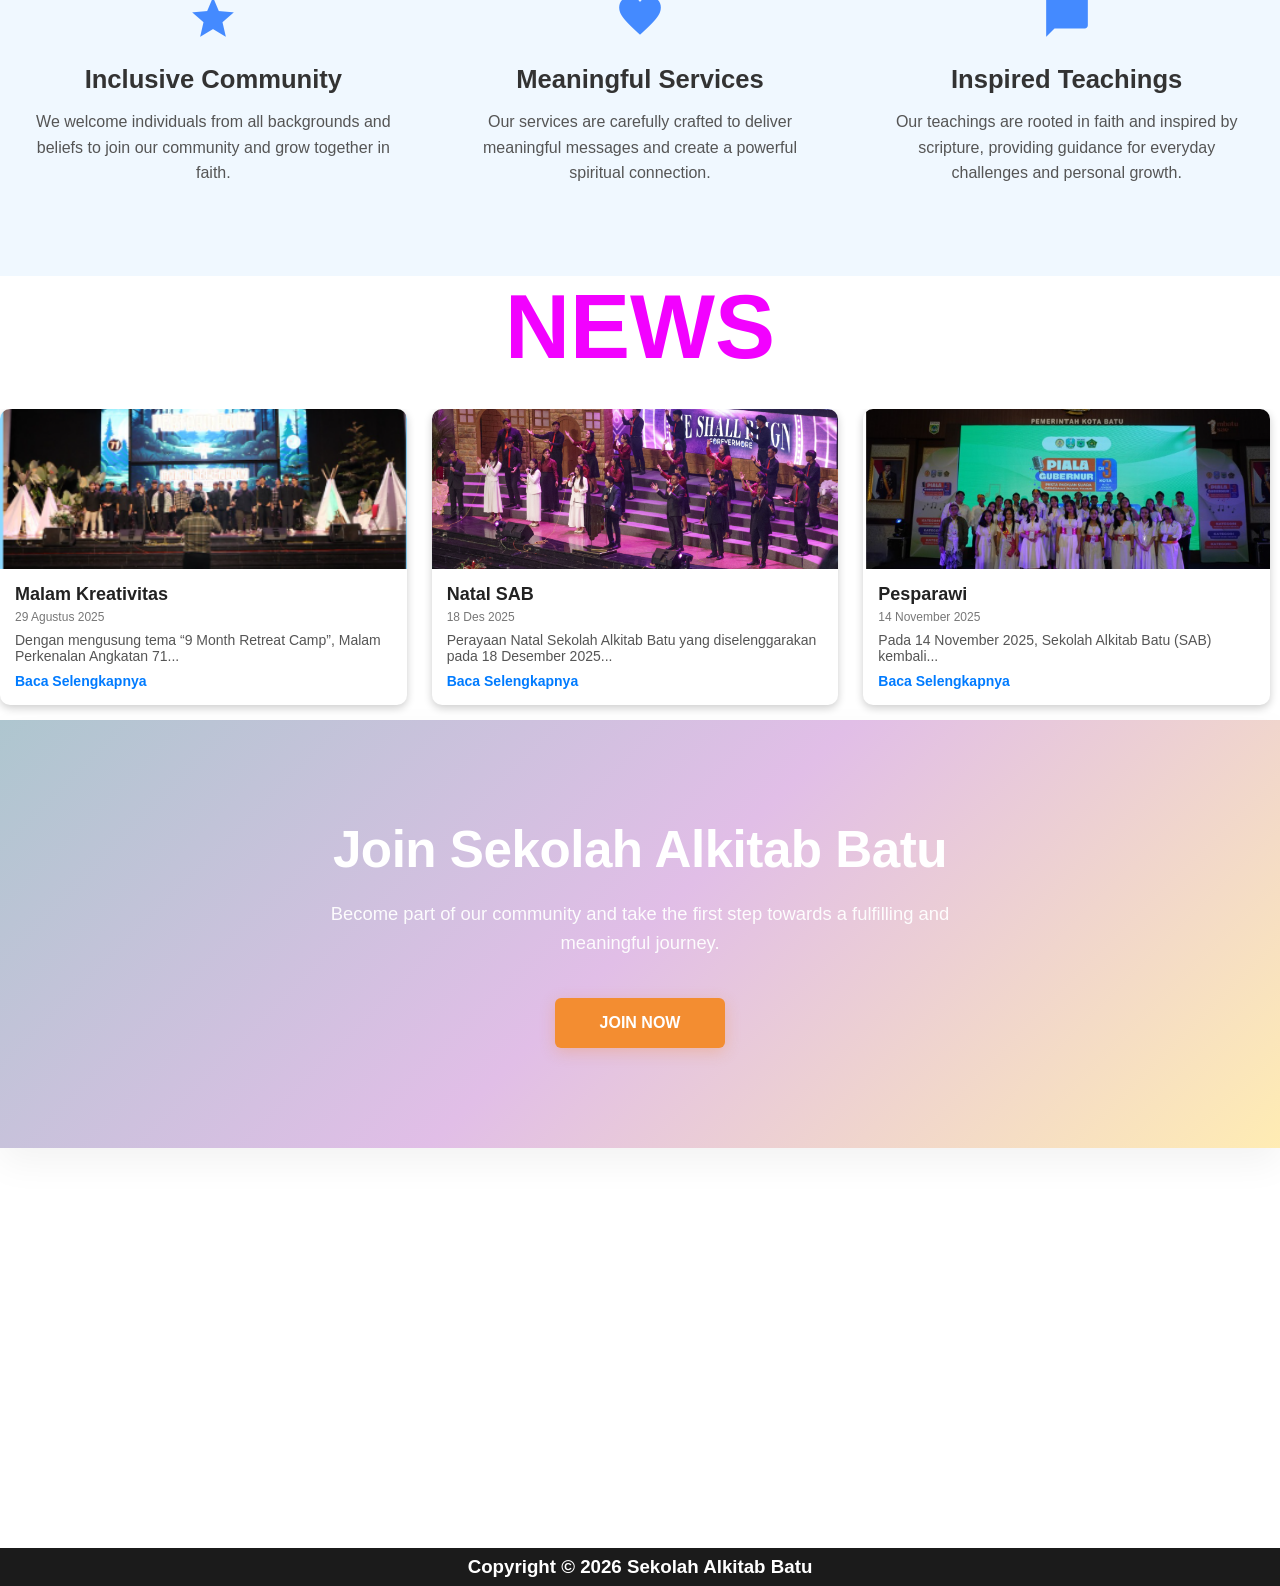
==== commit 7a41dbf2: "final 2" ====
--- a/index.html
+++ b/index.html
@@ -20,8 +20,8 @@
     <img src="css/image/logo-sab.png" alt="logo" class="logo">
     <div class="hamburger" id="hamburger-menu">☰</div>
     <ul class="nav-links" id="nav-list">
-      <li class="sidebar-only sidebar-title"><a href="home.html">Sekolah Alkitab Batu</a></li>
-      <li class="active"><a href="home.html">HOME</a></li>
+      <li class="sidebar-only sidebar-title"><a href="index.html">Sekolah Alkitab Batu</a></li>
+      <li class="active"><a href="index.html">HOME</a></li>
       <li><a href="about-us.html">ABOUT</a></li>
       <li><a href="read-more.html">CURRICULUM</a></li>
       <li><a href="events.html">EVENTS</a></li>
